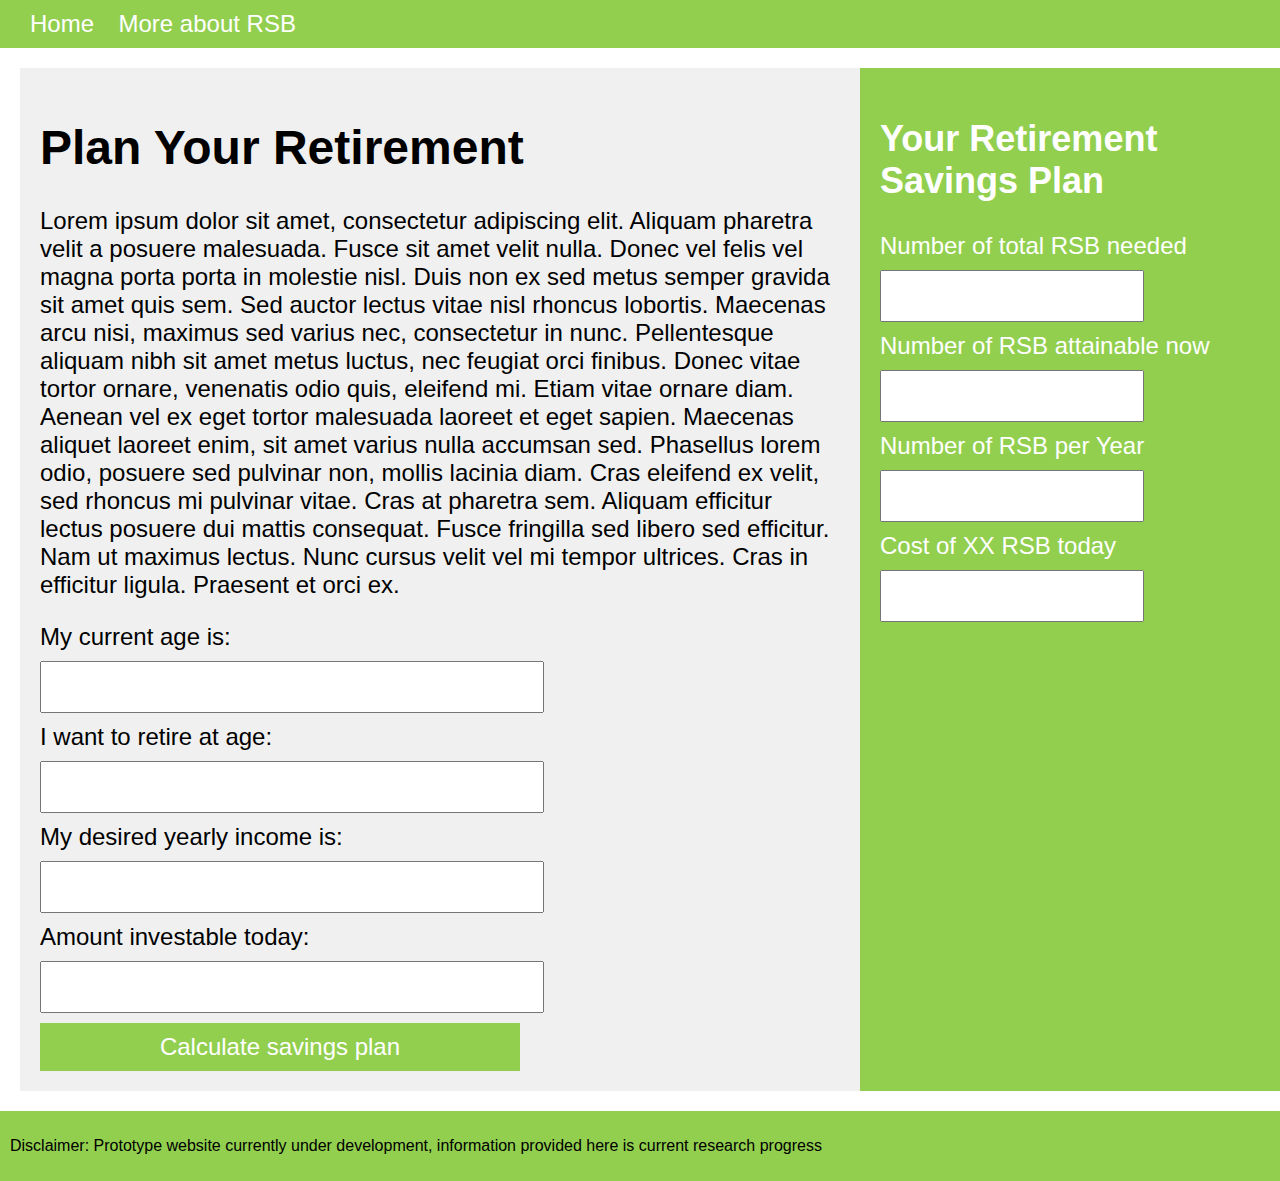
==== index.html @ ad868b05 "Rename website2.html to index.html" ====
<!DOCTYPE html>
<html lang="en" xmlns="http://www.w3.org/1999/html">
<head>
<meta charset="UTF-8">
<meta name="viewport" content="width=device-width, initial-scale=1.0">
<title>Retirement Savings Calculator</title>
<style>
  body, html {
    margin: 0;
    padding: 0;
    width: 100%; /* Ensures body takes full width of the viewport */
    height: 100%;
    box-sizing: border-box; /* Padding and border included in the element's total width and height */
    font-family: Helvetica;
  }
  .navbar {
    background-color: #92cf4f;
    padding: 10px 20px;
    color: white;
    text-align: left;
  }
  .navbar a {
    color: white;
    margin: 0 10px;
    text-decoration: none;
    font-size: 24px;
  }
  .container {
    display: flex;
    justify-content: space-between;
    padding: 20px;
    margin: 0;
    width: 100%; /* Container to use full width */
  }
  .left-column {
    flex: 2; /* Two-thirds of the container */
    background-color: #f0f0f0;
    padding: 20px;
    font-size: 24px;
  }
  .right-column {
    flex: 1; /* One-third of the container */
    background-color: #92cf4f;
    padding: 20px;
    color: white;
    font-size: 24px;
  }
  .disclaimer{
    background-color: #92cf4f;
    font-size: 16px;
    padding: 10px
  }
  label, input, button {
    display: block;
    margin-top: 10px;
  }
  input, button {
    width: 60%; /* Smaller input and button width */
    padding: 10px;
    font-size: 24px;
  }
  button {
    background-color: #92cf4f;
    color: white;
    border: none;
    cursor: pointer;
  }
  button:hover {
    background-color: #7CB342;
  }
</style>
</head>
<body>
<div class="navbar">
  <a href="#">Home</a>
  <a href="rsb_information.html">More about RSB</a>
</div>

<div class="container">
  <div class="left-column">
    <h1>Plan Your Retirement</h1>
    <p>Lorem ipsum dolor sit amet, consectetur adipiscing elit. Aliquam pharetra velit a posuere malesuada. Fusce sit amet velit nulla. Donec vel felis vel magna porta porta in molestie nisl. Duis non ex sed metus semper gravida sit amet quis sem. Sed auctor lectus vitae nisl rhoncus lobortis. Maecenas arcu nisi, maximus sed varius nec, consectetur in nunc. Pellentesque aliquam nibh sit amet metus luctus, nec feugiat orci finibus. Donec vitae tortor ornare, venenatis odio quis, eleifend mi. Etiam vitae ornare diam. Aenean vel ex eget tortor malesuada laoreet et eget sapien. Maecenas aliquet laoreet enim, sit amet varius nulla accumsan sed. Phasellus lorem odio, posuere sed pulvinar non, mollis lacinia diam.

Cras eleifend ex velit, sed rhoncus mi pulvinar vitae. Cras at pharetra sem. Aliquam efficitur lectus posuere dui mattis consequat. Fusce fringilla sed libero sed efficitur. Nam ut maximus lectus. Nunc cursus velit vel mi tempor ultrices. Cras in efficitur ligula.

Praesent et orci ex. </p>

    <label for="currentAge">My current age is:</label>
    <input type="number" id="currentAge">

    <label for="retireAge">I want to retire at age:</label>
    <input type="number" id="retireAge">

    <label for="desiredIncome">My desired yearly income is:</label>
    <input type="number" id="desiredIncome">

    <label for="investableAmount">Amount investable today:</label>
    <input type="number" id="investableAmount">

    <button onclick="calculatePlan()">Calculate savings plan</button>
  </div>

  <div class="right-column">
    <h2>Your Retirement Savings Plan</h2>
    <label for="totalRSB">Number of total RSB needed</label>
    <input type="text" id="totalRSB" readonly>

    <label for="attainableRSB">Number of RSB attainable now</label>
    <input type="text" id="attainableRSB" readonly>

    <label for="rsbPerYear">Number of RSB per Year</label>
    <input type="text" id="rsbPerYear" readonly>

    <label for="costRSB">Cost of XX RSB today</label>
    <input type="text" id="costRSB" readonly>
  </div>



</div>

<div class="disclaimer">
<p>  Disclaimer: Prototype website currently under development, information provided here is current research progress</p>
</div>


<script>
  function calculatePlan() {
    // Placeholder for the calculation logic
    alert('Calculation would go here.');
  }
</script>
</body>
</html>
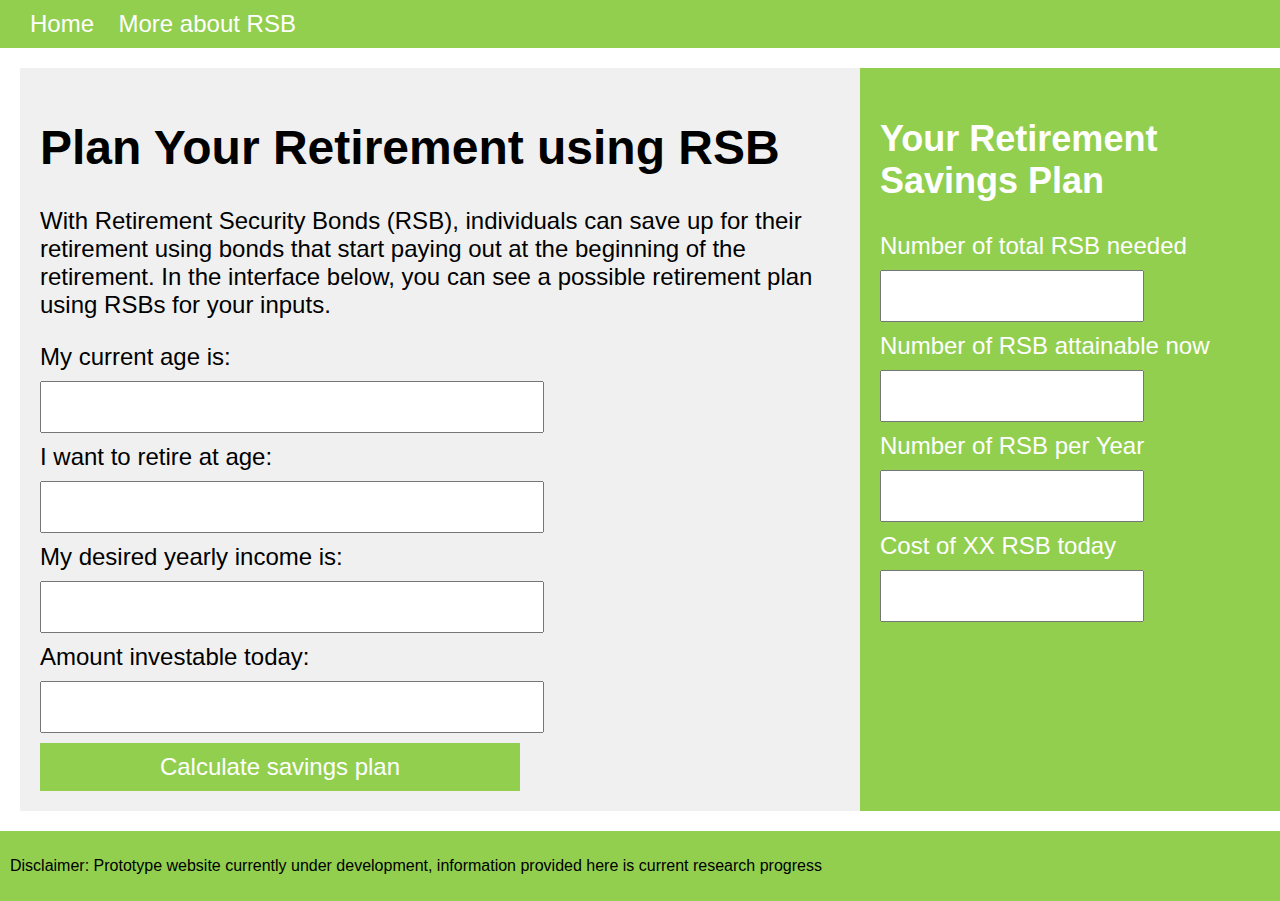
==== commit 00d4268f: "Update index.html" ====
--- a/index.html
+++ b/index.html
@@ -3,7 +3,8 @@
 <head>
 <meta charset="UTF-8">
 <meta name="viewport" content="width=device-width, initial-scale=1.0">
-<title>Retirement Savings Calculator</title>
+<link rel="icon" type="image/x-icon" href="rsb.ico">
+<title>RSB</title>
 <style>
   body, html {
     margin: 0;
@@ -72,18 +73,14 @@
 </head>
 <body>
 <div class="navbar">
-  <a href="#">Home</a>
+  <a href="index.html">Home</a>
   <a href="rsb_information.html">More about RSB</a>
 </div>
 
 <div class="container">
   <div class="left-column">
-    <h1>Plan Your Retirement</h1>
-    <p>Lorem ipsum dolor sit amet, consectetur adipiscing elit. Aliquam pharetra velit a posuere malesuada. Fusce sit amet velit nulla. Donec vel felis vel magna porta porta in molestie nisl. Duis non ex sed metus semper gravida sit amet quis sem. Sed auctor lectus vitae nisl rhoncus lobortis. Maecenas arcu nisi, maximus sed varius nec, consectetur in nunc. Pellentesque aliquam nibh sit amet metus luctus, nec feugiat orci finibus. Donec vitae tortor ornare, venenatis odio quis, eleifend mi. Etiam vitae ornare diam. Aenean vel ex eget tortor malesuada laoreet et eget sapien. Maecenas aliquet laoreet enim, sit amet varius nulla accumsan sed. Phasellus lorem odio, posuere sed pulvinar non, mollis lacinia diam.
-
-Cras eleifend ex velit, sed rhoncus mi pulvinar vitae. Cras at pharetra sem. Aliquam efficitur lectus posuere dui mattis consequat. Fusce fringilla sed libero sed efficitur. Nam ut maximus lectus. Nunc cursus velit vel mi tempor ultrices. Cras in efficitur ligula.
-
-Praesent et orci ex. </p>
+    <h1>Plan Your Retirement using RSB</h1>
+    <p>With Retirement Security Bonds (RSB), individuals can save up for their retirement using bonds that start paying out at the beginning of the retirement. In the interface below, you can see a possible retirement plan using RSBs for your inputs. </p>
 
     <label for="currentAge">My current age is:</label>
     <input type="number" id="currentAge">
@@ -125,10 +122,62 @@
 
 
 <script>
-  function calculatePlan() {
-    // Placeholder for the calculation logic
-    alert('Calculation would go here.');
+
+const dataframe = [
+  { FirstPayment: 2028, ARMA_Price: 21.34333996},
+  { FirstPayment: 2033, ARMA_Price: 20.27339953},
+  { FirstPayment: 2038, ARMA_Price: 19.46591423},
+  { FirstPayment: 2043, ARMA_Price: 18.83955394},
+  { FirstPayment: 2048, ARMA_Price: 18.10292755}
+];
+
+function calculatePlan() {
+  var ageNow = parseInt(document.getElementById('currentAge').value, 10);
+  var ageRetirement = parseInt(document.getElementById('retireAge').value, 10);
+  var monthlyIncome = parseFloat(document.getElementById('desiredIncome').value);
+  var fundsAvailable = parseFloat(document.getElementById('investableAmount').value);
+  const cf_t = 1;
+
+  if (isNaN(ageNow) || isNaN(ageRetirement) || isNaN(monthlyIncome) || isNaN(fundsAvailable)) {
+    alert("Please enter valid numbers in all fields.");
+    return;
   }
+
+
+  if (ageNow > ageRetirement) {
+    alert("Retirement age must be greater than current age.");
+    return;
+  }
+
+  if (ageNow<0 || ageRetirement<0 || monthlyIncome<0 || fundsAvailable<0) {
+    alert("Please enter non-negative values only.");
+    return;
+  }
+
+  var helper_df_maturity = dataframe.filter(item => item.FirstPayment >= (2023 + ageRetirement - ageNow));
+  var maturity_recommended = 0
+
+  if ((2023 + ageRetirement - ageNow) > 2043){
+    maturity_recommended = 2048;
+  } else {
+    maturity_recommended = Math.min(...helper_df_maturity.map(item => item.FirstPayment));
+  }
+
+  const price = dataframe.find(item => item.FirstPayment === maturity_recommended).ARMA_Price;
+
+  const no_rsb = monthlyIncome / cf_t;
+  const rsb_buy_now = fundsAvailable / price;
+  const yearsToInvest = ageRetirement - ageNow;
+  const titles_per_month = (no_rsb - rsb_buy_now) / (12*yearsToInvest);
+  const cost_per_month = titles_per_month * price;
+
+  document.getElementById('totalRSB').value = no_rsb.toFixed(2);
+  document.getElementById('attainableRSB').value = rsb_buy_now.toFixed(2);
+  document.getElementById('rsbPerYear').value = (titles_per_month).toFixed(2);
+  document.getElementById('costRSB').value = cost_per_month.toFixed(2);
+  //document.getElementById('costRSB').value = maturity_recommended.toFixed(2); TO BE DELETED
+}
+
 </script>
 </body>
 </html>
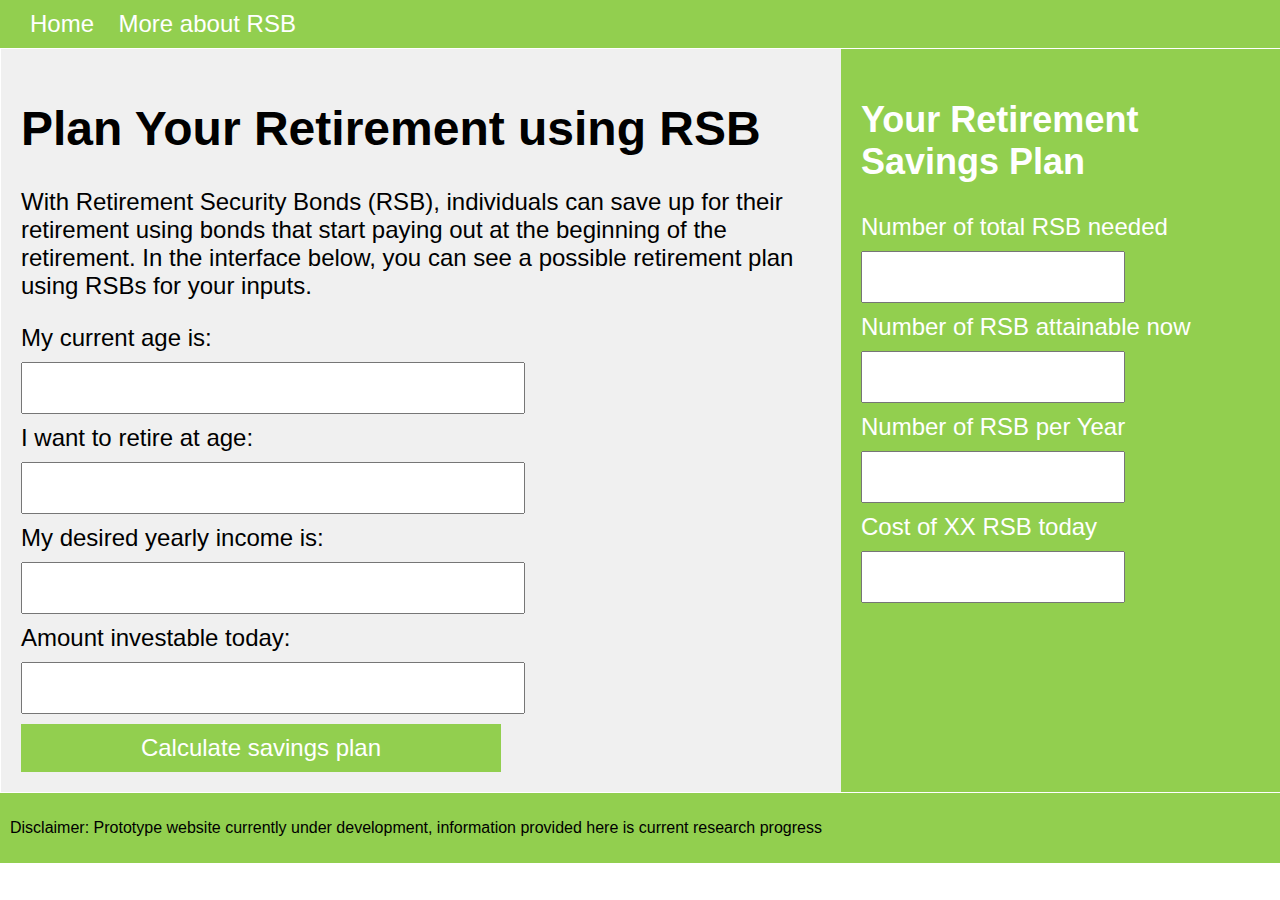
==== commit 6b9b5253: "Rename website2.html to index.html" ====
--- a/index.html
+++ b/index.html
@@ -3,78 +3,79 @@
 <head>
 <meta charset="UTF-8">
 <meta name="viewport" content="width=device-width, initial-scale=1.0">
-<link rel="icon" type="image/x-icon" href="rsb.ico">
+<link rel="icon" type="image/x-icon" href="resources/rsb.ico">
 <title>RSB</title>
-<style>
-  body, html {
-    margin: 0;
-    padding: 0;
-    width: 100%; /* Ensures body takes full width of the viewport */
-    height: 100%;
-    box-sizing: border-box; /* Padding and border included in the element's total width and height */
-    font-family: Helvetica;
-  }
-  .navbar {
-    background-color: #92cf4f;
-    padding: 10px 20px;
-    color: white;
-    text-align: left;
-  }
-  .navbar a {
-    color: white;
-    margin: 0 10px;
-    text-decoration: none;
-    font-size: 24px;
-  }
-  .container {
-    display: flex;
-    justify-content: space-between;
-    padding: 20px;
-    margin: 0;
-    width: 100%; /* Container to use full width */
-  }
-  .left-column {
-    flex: 2; /* Two-thirds of the container */
-    background-color: #f0f0f0;
-    padding: 20px;
-    font-size: 24px;
-  }
-  .right-column {
-    flex: 1; /* One-third of the container */
-    background-color: #92cf4f;
-    padding: 20px;
-    color: white;
-    font-size: 24px;
-  }
-  .disclaimer{
-    background-color: #92cf4f;
-    font-size: 16px;
-    padding: 10px
-  }
-  label, input, button {
-    display: block;
-    margin-top: 10px;
-  }
-  input, button {
-    width: 60%; /* Smaller input and button width */
-    padding: 10px;
-    font-size: 24px;
-  }
-  button {
-    background-color: #92cf4f;
-    color: white;
-    border: none;
-    cursor: pointer;
-  }
-  button:hover {
-    background-color: #7CB342;
-  }
-</style>
+<!--<style>-->
+<!--  body, html {-->
+<!--    margin: 0;-->
+<!--    padding: 0;-->
+<!--    width: 100%; /* Ensures body takes full width of the viewport */-->
+<!--    height: 100%;-->
+<!--    box-sizing: border-box; /* Padding and border included in the element's total width and height */-->
+<!--    font-family: Helvetica;-->
+<!--  }-->
+<!--  .navbar {-->
+<!--    background-color: #92cf4f;-->
+<!--    padding: 10px 20px;-->
+<!--    color: white;-->
+<!--    text-align: left;-->
+<!--  }-->
+<!--  .navbar a {-->
+<!--    color: white;-->
+<!--    margin: 0 10px;-->
+<!--    text-decoration: none;-->
+<!--    font-size: 24px;-->
+<!--  }-->
+<!--  .container {-->
+<!--    display: flex;-->
+<!--    justify-content: space-between;-->
+<!--    padding: 20px;-->
+<!--    margin: 0;-->
+<!--    width: 100%; /* Container to use full width */-->
+<!--  }-->
+<!--  .left-column {-->
+<!--    flex: 2; /* Two-thirds of the container */-->
+<!--    background-color: #f0f0f0;-->
+<!--    padding: 20px;-->
+<!--    font-size: 24px;-->
+<!--  }-->
+<!--  .right-column {-->
+<!--    flex: 1; /* One-third of the container */-->
+<!--    background-color: #92cf4f;-->
+<!--    padding: 20px;-->
+<!--    color: white;-->
+<!--    font-size: 24px;-->
+<!--  }-->
+<!--  .disclaimer{-->
+<!--    background-color: #92cf4f;-->
+<!--    font-size: 16px;-->
+<!--    padding: 10px-->
+<!--  }-->
+<!--  label, input, button {-->
+<!--    display: block;-->
+<!--    margin-top: 10px;-->
+<!--  }-->
+<!--  input, button {-->
+<!--    width: 60%; /* Smaller input and button width */-->
+<!--    padding: 10px;-->
+<!--    font-size: 24px;-->
+<!--  }-->
+<!--  button {-->
+<!--    background-color: #92cf4f;-->
+<!--    color: white;-->
+<!--    border: none;-->
+<!--    cursor: pointer;-->
+<!--  }-->
+<!--  button:hover {-->
+<!--    background-color: #7CB342;-->
+<!--  }-->
+<!--</style>-->
+<link rel="stylesheet" href="stylesheet_rsb.css">
 </head>
 <body>
 <div class="navbar">
-  <a href="index.html">Home</a>
-  <a href="rsb_information.html">More about RSB</a>
+  <a href="#">Home</a>
+  <a href="rsb_information_2.html">More about RSB</a>
 </div>
 
 <div class="container">
--- a/stylesheet_rsb.css
+++ b/stylesheet_rsb.css
@@ -0,0 +1,157 @@
+  body, html {
+    margin: 0;
+    padding: 0;
+    width: 100%; /* Ensures body takes full width of the viewport */
+    height: 100%;
+    box-sizing: border-box; /* Padding and border included in the element's total width and height */
+    font-family: Helvetica;
+  }
+  .navbar {
+    background-color: #92cf4f;
+    padding: 10px 20px;
+    color: white;
+    text-align: left;
+    /*position: fixed;    !* Fixes the position relative to the viewport *!*/
+    /*top: 0;*/
+    /*left: 0;            !* Anchors the box to the left *!*/
+    /*width: 100%;        !* Ensures it stretches across the full width of the viewport *!*/
+    /*box-sizing: border-box; !* Ensures padding is included in the width calculation *!*/
+    /*z-index: 1000;*/
+  }
+  .navbar a {
+    color: white;
+    margin: 0 10px;
+    text-decoration: none;
+    font-size: 24px;
+  }
+  .container {
+    display: flex;
+    justify-content: space-between;
+    padding: 1px;
+    margin: 0;
+    width: 100%; /* Container to use full width */
+  }
+  .left-column {
+    flex: 2; /* Two-thirds of the container */
+    background-color: #f0f0f0;
+    padding: 20px;
+    font-size: 24px;
+  }
+  .right-column {
+    flex: 1; /* One-third of the container */
+    background-color: #92cf4f;
+    padding: 20px;
+    color: white;
+    font-size: 24px;
+  }
+  .disclaimer{
+    background-color: #92cf4f;
+    font-size: 16px;
+    padding: 10px;
+
+
+  }
+  label, input, button {
+    display: block;
+    margin-top: 10px;
+  }
+  input, button {
+    width: 60%; /* Smaller input and button width */
+    padding: 10px;
+    font-size: 24px;
+  }
+  button {
+    background-color: #92cf4f;
+    color: white;
+    border: none;
+    cursor: pointer;
+  }
+  button:hover {
+    background-color: #7CB342;
+  }
+
+
+
+  .content {
+  display: flex;
+    font-size: 20px;
+    line-height: 2; /* Creates double-spaced lines */
+  justify-content: space-between;
+  padding: 10px; /* Adjust overall padding as needed */
+  margin: 0;
+}
+
+.text-block {
+  flex: 1; /* takes half of the space */
+  margin: 10px;
+  padding: 10px;
+  background-color: white;
+}
+
+.image-block {
+  flex: 1; /* takes the other half */
+  margin: 10px;
+  padding: 10px; /* Adjust padding around the image */
+  background-color: white; /* Ensures any overflow is not visible */
+}
+
+.image-block img {
+  width: 100%; /* Ensures the image is fully stretched within the container */
+  height: auto; /* Maintains the aspect ratio */
+  display: block; /* Removes bottom space/gap */
+}
+  .main-text {
+    background-color: #90EE90;
+    margin: 10px;
+    padding: 10px;
+    text-align: center;
+  }
+  .footer {
+    background-color: #ddd;
+    margin: 10px;
+    padding: 10px;
+    text-align: center;
+  }
+  .tripple_col_left{
+    flex: 1; /* One-third of the container */
+    background-color: #92cf4f;
+    padding: 20px;
+    text-align: center;
+    color: white;
+    font-size: 20px;
+
+  }
+  .tripple_col_middle{
+    flex: 1; /* One-third of the container */
+    background-color: #92cf4f;
+    text-align: center;
+    padding: 20px;
+    color: white;
+    font-size: 20px;
+
+  }
+  .tripple_col_right{
+    flex: 1; /* One-third of the container */
+    background-color: #92cf4f;
+    padding: 20px;
+    text-align: center;
+    color: white;
+    font-size: 20px;
+
+  }
+  .single_white_col {
+    flex: 1; /* One-third of the container */
+    background-color: white;
+    text-align: left;
+    padding: 20px;
+    color: black;
+    font-size: 20px;
+  }
+  .double_white_col {
+    flex: 1; /* One-third of the container */
+    background-color: white;
+    text-align: left;
+    padding: 20px;
+    color: black;
+    font-size: 20px;
+  }